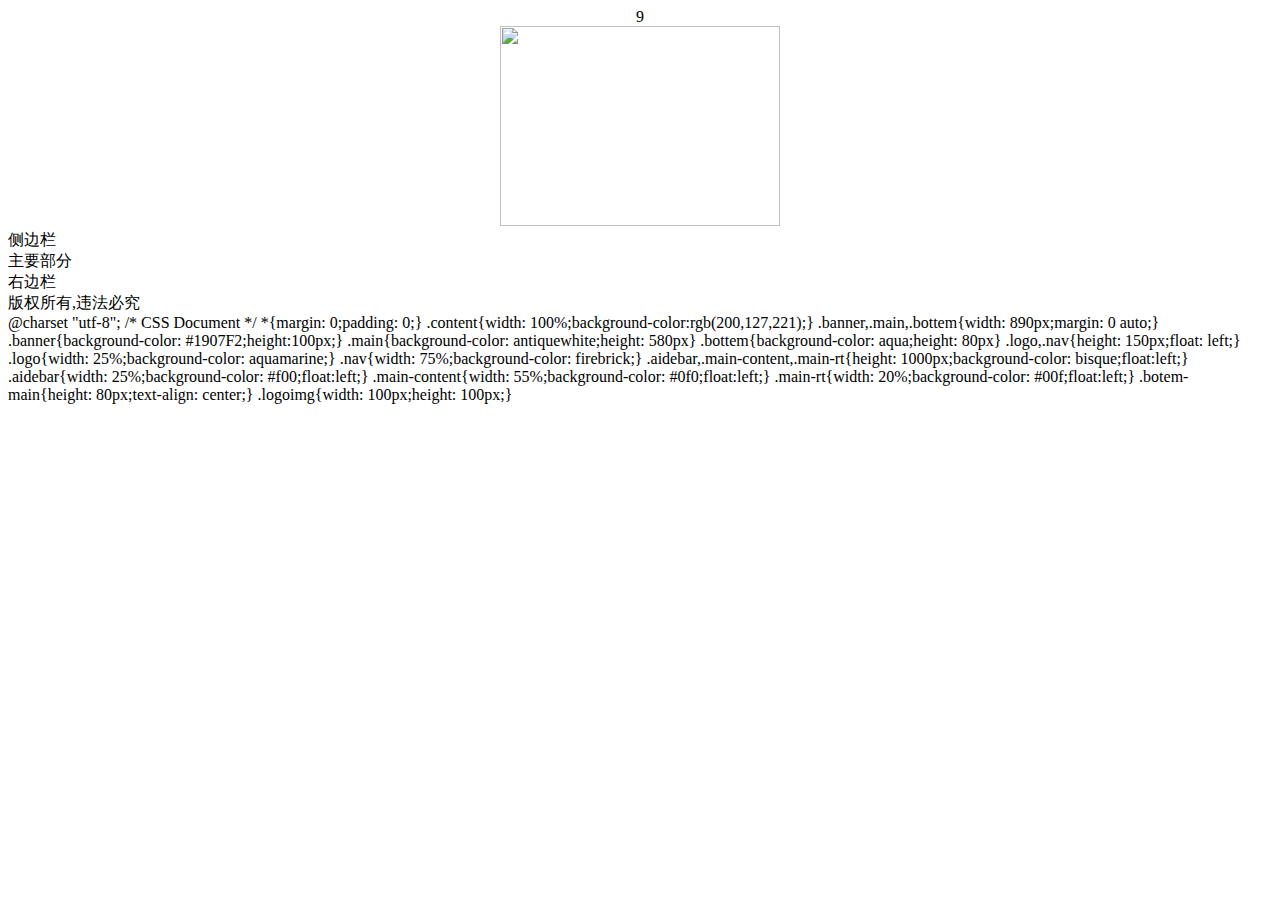
==== index.html @ 6ea071da "Create index.html" ====
<!doctype html>
<html>
<head>
<meta charset="utf-8">
<title>无标题文档</title>
<link type="text/css" rel="stylesheet" href="Untitled-2.css">	
</head>

<body>
<div class="content">
  <div class="benner">
   <center> <div class="nav">9</div>
     <img src="img.jpg" width="280" height="200">
   </center>
  </div>
	<div class="main"></div>
	<div class="aidebar">侧边栏</div>
	<div class="main-content">主要部分</div>
	<div class="main-rt">右边栏</div>
</div>		
<div class="bottem">
<div class="bottem-main">版权所有,违法必究</div>
	</div>
	
	
</body>
</html>
@charset "utf-8";
/* CSS Document */
*{margin: 0;padding: 0;}
.content{width: 100%;background-color:rgb(200,127,221);}
.banner,.main,.bottem{width: 890px;margin: 0 auto;}
.banner{background-color: #1907F2;height:100px;}
.main{background-color: antiquewhite;height: 580px}
.bottem{background-color: aqua;height: 80px}

.logo,.nav{height: 150px;float: left;}
.logo{width: 25%;background-color: aquamarine;}
.nav{width: 75%;background-color: firebrick;}


.aidebar,.main-content,.main-rt{height: 1000px;background-color: bisque;float:left;}
.aidebar{width: 25%;background-color: #f00;float:left;}
.main-content{width: 55%;background-color: #0f0;float:left;}
.main-rt{width: 20%;background-color: #00f;float:left;}

.botem-main{height: 80px;text-align: center;}
.logoimg{width: 100px;height: 100px;}
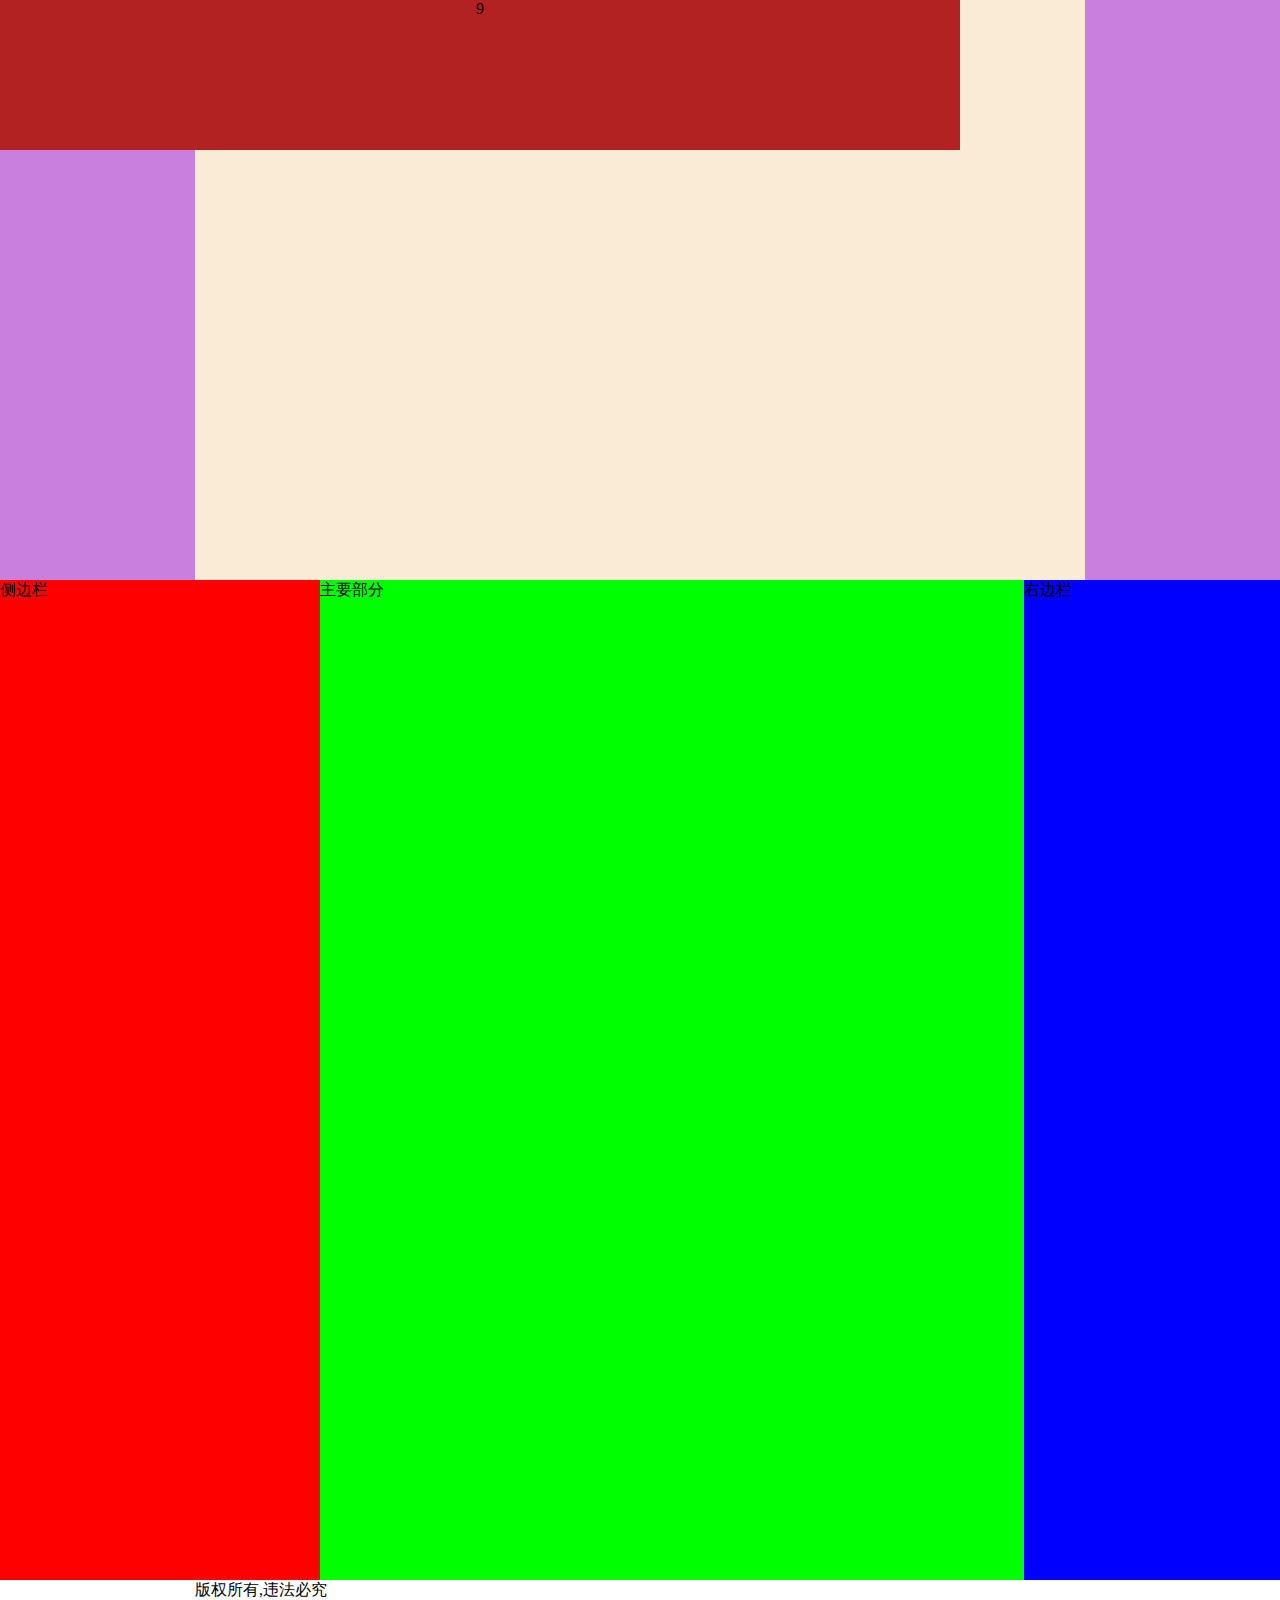
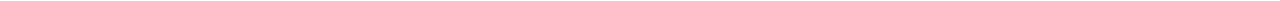
==== commit 704c82b4: "Update index.html" ====
--- a/index.html
+++ b/index.html
@@ -3,14 +3,14 @@
 <head>
 <meta charset="utf-8">
 <title>无标题文档</title>
-<link type="text/css" rel="stylesheet" href="Untitled-2.css">	
+<link type="text/css" rel="stylesheet" href="index.css">	
 </head>
 
 <body>
 <div class="content">
   <div class="benner">
    <center> <div class="nav">9</div>
-     <img src="img.jpg" width="280" height="200">
+    <![img]img.jpnwidth="280" height="200">
    </center>
   </div>
 	<div class="main"></div>
@@ -25,24 +25,3 @@
 	
 </body>
 </html>
-@charset "utf-8";
-/* CSS Document */
-*{margin: 0;padding: 0;}
-.content{width: 100%;background-color:rgb(200,127,221);}
-.banner,.main,.bottem{width: 890px;margin: 0 auto;}
-.banner{background-color: #1907F2;height:100px;}
-.main{background-color: antiquewhite;height: 580px}
-.bottem{background-color: aqua;height: 80px}
-
-.logo,.nav{height: 150px;float: left;}
-.logo{width: 25%;background-color: aquamarine;}
-.nav{width: 75%;background-color: firebrick;}
-
-
-.aidebar,.main-content,.main-rt{height: 1000px;background-color: bisque;float:left;}
-.aidebar{width: 25%;background-color: #f00;float:left;}
-.main-content{width: 55%;background-color: #0f0;float:left;}
-.main-rt{width: 20%;background-color: #00f;float:left;}
-
-.botem-main{height: 80px;text-align: center;}
-.logoimg{width: 100px;height: 100px;}
--- a/index.css
+++ b/index.css
@@ -0,0 +1,21 @@
+@charset "utf-8";
+/* CSS Document */
+*{margin: 0;padding: 0;}
+.content{width: 100%;background-color:rgb(200,127,221);}
+.banner,.main,.bottem{width: 890px;margin: 0 auto;}
+.banner{background-color: #1907F2;height:100px;}
+.main{background-color: antiquewhite;height: 580px}
+.bottem{background-color: aqua;height: 80px}
+
+.logo,.nav{height: 150px;float: left;}
+.logo{width: 25%;background-color: aquamarine;}
+.nav{width: 75%;background-color: firebrick;}
+
+
+.aidebar,.main-content,.main-rt{height: 1000px;background-color: bisque;float:left;}
+.aidebar{width: 25%;background-color: #f00;float:left;}
+.main-content{width: 55%;background-color: #0f0;float:left;}
+.main-rt{width: 20%;background-color: #00f;float:left;}
+
+.botem-main{height: 80px;text-align: center;}
+.logoimg{width: 100px;height: 100px;}
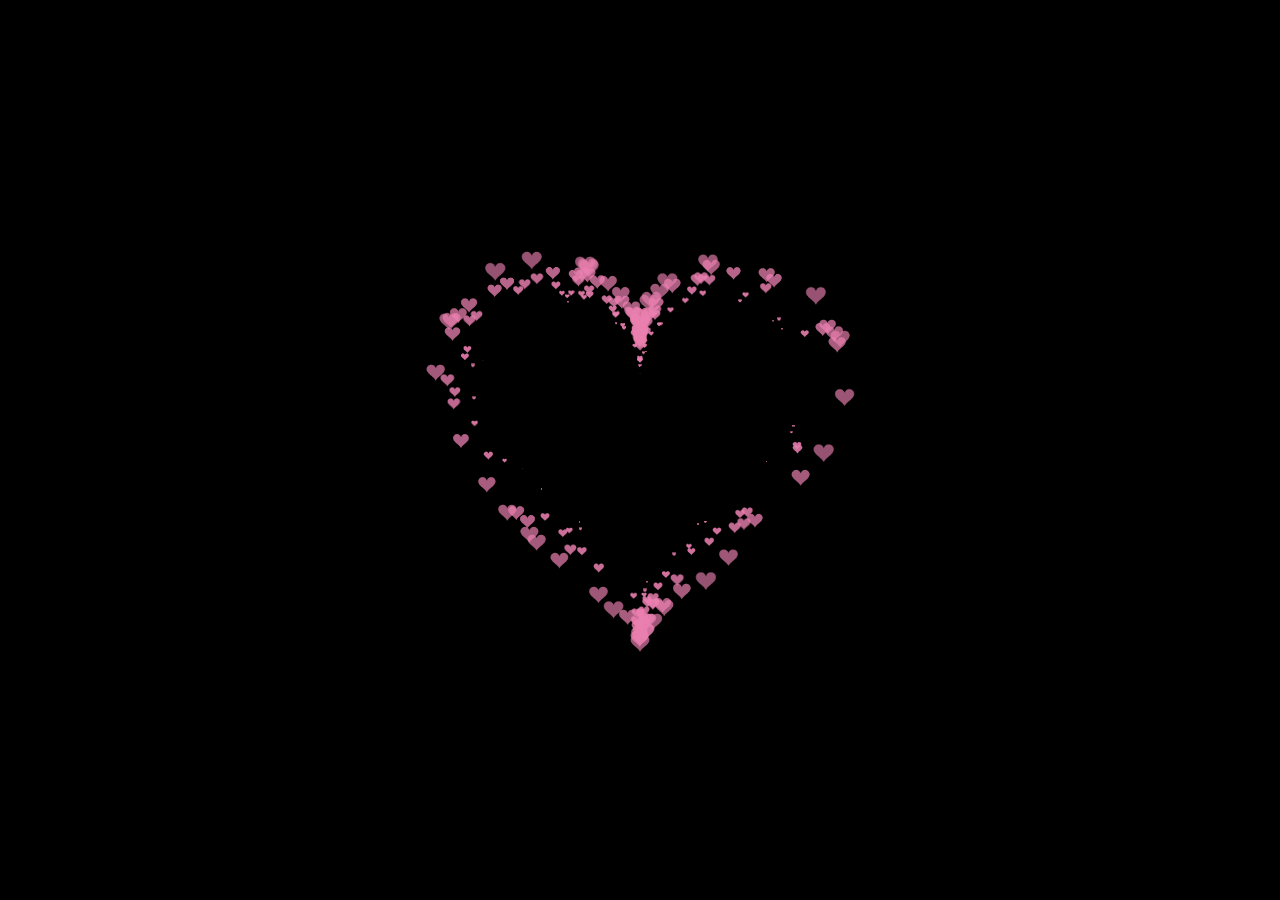
==== commit 3be7f17e: "Create index.html" ====
--- a/index.html
+++ b/index.html
@@ -1,27 +1,275 @@
-<!doctype html>
+<!DOCTYPE html>
 <html>
 <head>
-<meta charset="utf-8">
-<title>无标题文档</title>
-<link type="text/css" rel="stylesheet" href="index.css">	
+	<title></title>
 </head>
-
+<style>
+  *{
+    padding: 0;
+    margin: 0;
+  }
+  html, body {
+  height: 100%;
+  padding: 0;
+  margin: 0;
+  background: #000;
+}
+canvas {
+  position: absolute;
+  width: 100%;
+  height: 100%;
+}
+.aa{
+  position: fixed;
+  left: 50%;
+  bottom: 10px;
+  color: #ccc
+}
+</style>
 <body>
-<div class="content">
-  <div class="benner">
-   <center> <div class="nav">9</div>
-    <![img]img.jpnwidth="280" height="200">
-   </center>
-  </div>
-	<div class="main"></div>
-	<div class="aidebar">侧边栏</div>
-	<div class="main-content">主要部分</div>
-	<div class="main-rt">右边栏</div>
-</div>		
-<div class="bottem">
-<div class="bottem-main">版权所有,违法必究</div>
-	</div>
-	
-	
+    <canvas id="pinkboard"></canvas>
+ 
+    <script>
+       
+/*
+ * Settings
+ */
+var settings = {
+  particles: {
+    length:   500, // maximum amount of particles
+    duration:   2, // particle duration in sec
+    velocity: 100, // particle velocity in pixels/sec
+    effect: -0.75, // play with this for a nice effect
+    size:      30, // particle size in pixels
+  },
+};
+ 
+/*
+ * RequestAnimationFrame polyfill by Erik M?ller
+ */
+(function(){var b=0;var c=["ms","moz","webkit","o"];for(var a=0;a<c.length&&!window.requestAnimationFrame;++a){window.requestAnimationFrame=window[c[a]+"RequestAnimationFrame"];window.cancelAnimationFrame=window[c[a]+"CancelAnimationFrame"]||window[c[a]+"CancelRequestAnimationFrame"]}if(!window.requestAnimationFrame){window.requestAnimationFrame=function(h,e){var d=new Date().getTime();var f=Math.max(0,16-(d-b));var g=window.setTimeout(function(){h(d+f)},f);b=d+f;return g}}if(!window.cancelAnimationFrame){window.cancelAnimationFrame=function(d){clearTimeout(d)}}}());
+ 
+/*
+ * Point class
+ */
+var Point = (function() {
+  function Point(x, y) {
+    this.x = (typeof x !== 'undefined') ? x : 0;
+    this.y = (typeof y !== 'undefined') ? y : 0;
+  }
+  Point.prototype.clone = function() {
+    return new Point(this.x, this.y);
+  };
+  Point.prototype.length = function(length) {
+    if (typeof length == 'undefined')
+      return Math.sqrt(this.x * this.x + this.y * this.y);
+    this.normalize();
+    this.x *= length;
+    this.y *= length;
+    return this;
+  };
+  Point.prototype.normalize = function() {
+    var length = this.length();
+    this.x /= length;
+    this.y /= length;
+    return this;
+  };
+  return Point;
+})();
+ 
+/*
+ * Particle class
+ */
+var Particle = (function() {
+  function Particle() {
+    this.position = new Point();
+    this.velocity = new Point();
+    this.acceleration = new Point();
+    this.age = 0;
+  }
+  Particle.prototype.initialize = function(x, y, dx, dy) {
+    this.position.x = x;
+    this.position.y = y;
+    this.velocity.x = dx;
+    this.velocity.y = dy;
+    this.acceleration.x = dx * settings.particles.effect;
+    this.acceleration.y = dy * settings.particles.effect;
+    this.age = 0;
+  };
+  Particle.prototype.update = function(deltaTime) {
+    this.position.x += this.velocity.x * deltaTime;
+    this.position.y += this.velocity.y * deltaTime;
+    this.velocity.x += this.acceleration.x * deltaTime;
+    this.velocity.y += this.acceleration.y * deltaTime;
+    this.age += deltaTime;
+  };
+  Particle.prototype.draw = function(context, image) {
+    function ease(t) {
+      return (--t) * t * t + 1;
+    }
+    var size = image.width * ease(this.age / settings.particles.duration);
+    context.globalAlpha = 1 - this.age / settings.particles.duration;
+    context.drawImage(image, this.position.x - size / 2, this.position.y - size / 2, size, size);
+  };
+  return Particle;
+})();
+ 
+/*
+ * ParticlePool class
+ */
+var ParticlePool = (function() {
+  var particles,
+      firstActive = 0,
+      firstFree   = 0,
+      duration    = settings.particles.duration;
+  
+  function ParticlePool(length) {
+    // create and populate particle pool
+    particles = new Array(length);
+    for (var i = 0; i < particles.length; i++)
+      particles[i] = new Particle();
+  }
+  ParticlePool.prototype.add = function(x, y, dx, dy) {
+    particles[firstFree].initialize(x, y, dx, dy);
+    
+    // handle circular queue
+    firstFree++;
+    if (firstFree   == particles.length) firstFree   = 0;
+    if (firstActive == firstFree       ) firstActive++;
+    if (firstActive == particles.length) firstActive = 0;
+  };
+  ParticlePool.prototype.update = function(deltaTime) {
+    var i;
+    
+    // update active particles
+    if (firstActive < firstFree) {
+      for (i = firstActive; i < firstFree; i++)
+        particles[i].update(deltaTime);
+    }
+    if (firstFree < firstActive) {
+      for (i = firstActive; i < particles.length; i++)
+        particles[i].update(deltaTime);
+      for (i = 0; i < firstFree; i++)
+        particles[i].update(deltaTime);
+    }
+    
+    // remove inactive particles
+    while (particles[firstActive].age >= duration && firstActive != firstFree) {
+      firstActive++;
+      if (firstActive == particles.length) firstActive = 0;
+    }
+    
+    
+  };
+  ParticlePool.prototype.draw = function(context, image) {
+    // draw active particles
+    if (firstActive < firstFree) {
+      for (i = firstActive; i < firstFree; i++)
+        particles[i].draw(context, image);
+    }
+    if (firstFree < firstActive) {
+      for (i = firstActive; i < particles.length; i++)
+        particles[i].draw(context, image);
+      for (i = 0; i < firstFree; i++)
+        particles[i].draw(context, image);
+    }
+  };
+  return ParticlePool;
+})();
+ 
+/*
+ * Putting it all together
+ */
+(function(canvas) {
+  var context = canvas.getContext('2d'),
+      particles = new ParticlePool(settings.particles.length),
+      particleRate = settings.particles.length / settings.particles.duration, // particles/sec
+      time;
+  
+  // get point on heart with -PI <= t <= PI
+  function pointOnHeart(t) {
+    return new Point(
+      160 * Math.pow(Math.sin(t), 3),
+      130 * Math.cos(t) - 50 * Math.cos(2 * t) - 20 * Math.cos(3 * t) - 10 * Math.cos(4 * t) + 25
+    );
+  }
+  
+  // creating the particle image using a dummy canvas
+  var image = (function() {
+    var canvas  = document.createElement('canvas'),
+        context = canvas.getContext('2d');
+    canvas.width  = settings.particles.size;
+    canvas.height = settings.particles.size;
+    // helper function to create the path
+    function to(t) {
+      var point = pointOnHeart(t);
+      point.x = settings.particles.size / 2 + point.x * settings.particles.size / 350;
+      point.y = settings.particles.size / 2 - point.y * settings.particles.size / 350;
+      return point;
+    }
+    // create the path
+    context.beginPath();
+    var t = -Math.PI;
+    var point = to(t);
+    context.moveTo(point.x, point.y);
+    while (t < Math.PI) {
+      t += 0.01; // baby steps!
+      point = to(t);
+      context.lineTo(point.x, point.y);
+    }
+    context.closePath();
+    // create the fill
+    context.fillStyle = '#ea80b0';
+    context.fill();
+    // create the image
+    var image = new Image();
+    image.src = canvas.toDataURL();
+    return image;
+  })();
+  
+  // render that thing!
+  function render() {
+    // next animation frame
+    requestAnimationFrame(render);
+    
+    // update time
+    var newTime   = new Date().getTime() / 1000,
+        deltaTime = newTime - (time || newTime);
+    time = newTime;
+    
+    // clear canvas
+    context.clearRect(0, 0, canvas.width, canvas.height);
+    
+    // create new particles
+    var amount = particleRate * deltaTime;
+    for (var i = 0; i < amount; i++) {
+      var pos = pointOnHeart(Math.PI - 2 * Math.PI * Math.random());
+      var dir = pos.clone().length(settings.particles.velocity);
+      particles.add(canvas.width / 2 + pos.x, canvas.height / 2 - pos.y, dir.x, -dir.y);
+    }
+    
+    // update and draw particles
+    particles.update(deltaTime);
+    particles.draw(context, image);
+  }
+  
+  // handle (re-)sizing of the canvas
+  function onResize() {
+    canvas.width  = canvas.clientWidth;
+    canvas.height = canvas.clientHeight;
+  }
+  window.onresize = onResize;
+  
+  // delay rendering bootstrap
+  setTimeout(function() {
+    onResize();
+    render();
+  }, 10);
+})(document.getElementById('pinkboard'));
+ 
+ 
+ 
+ 
+    </script>
 </body>
 </html>
